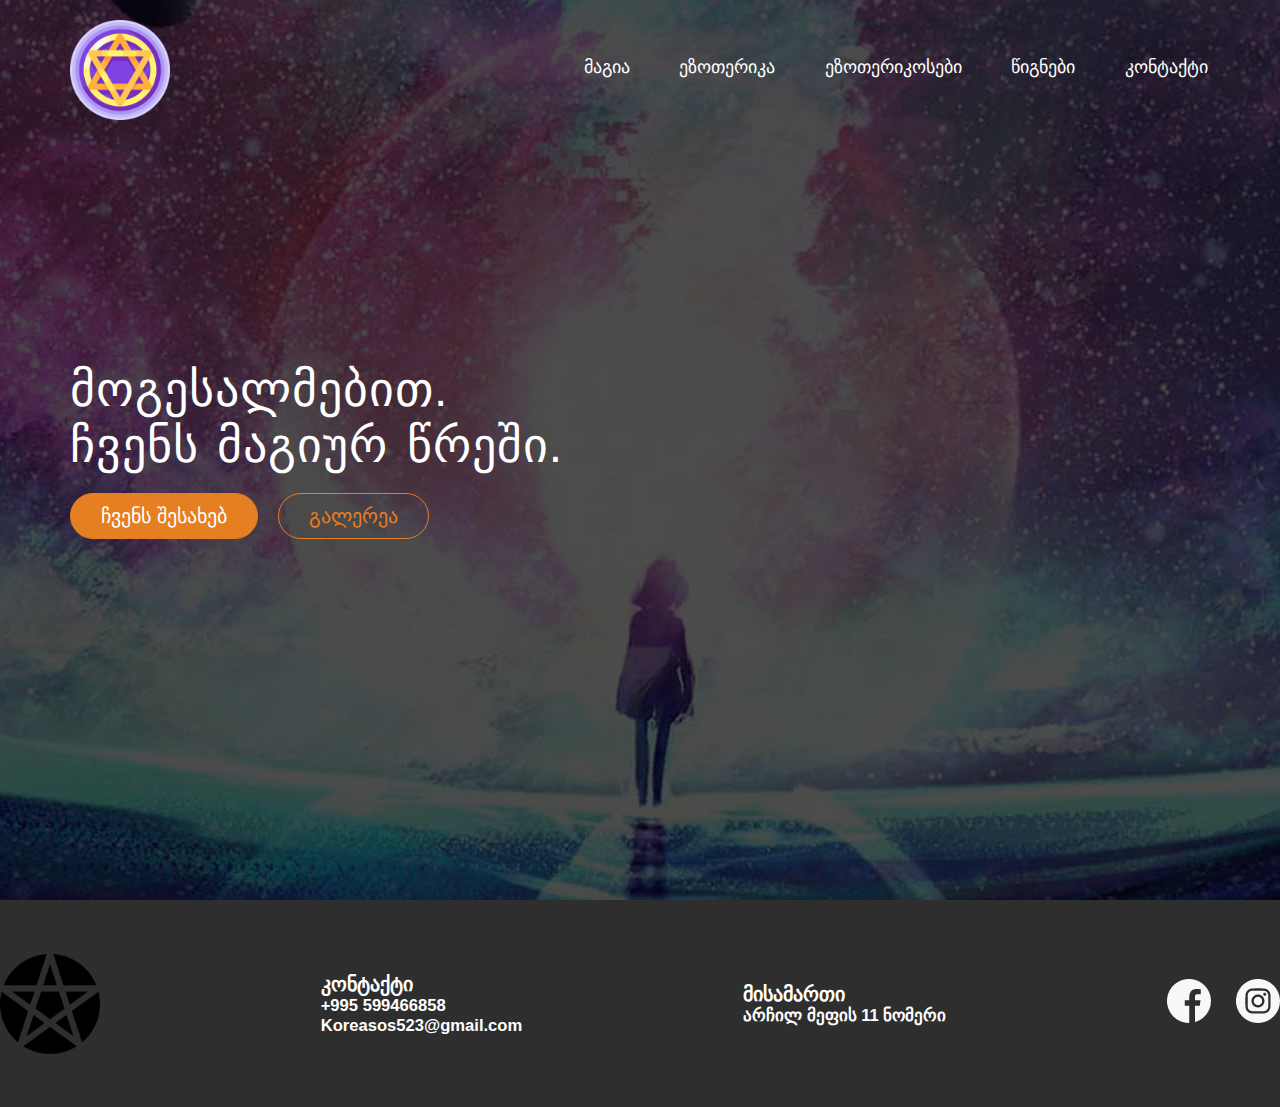
==== index.html @ 178a1616 "განახლება" ====
<!DOCTYPE html>
<html lang="en">
    <head>
<title>magic</title>
<meta name="viewport" content="width=device-width, initial-scale=1">
<link rel="stylesheet" type="text/css" href="styles/normlize.css">
<link rel="stylesheet" type="text/css" href="styles/style.css">
    </head>
<body>
    <header class="index">
        <div class="row">
           <a href="index.html"><img src="img/pentacle (1).png" alt="unilab logo" class="logo"></a>
            <ul class="main-nav">
                <li class="animate__animated animate__bounce"><a href="index2.html">მაგია</a></li>
                <li class="animation2"><a href="index3.html">ეზოთერიკა</a></li>
                <li class="animation3"><a href="index4.html">ეზოთერიკოსები</a></li>
                <li class="animation4"><a href="index5.html">წიგნები</a></li>
                <li class="animation4"><a href="contact.html">კონტაქტი</a></li>
            </ul>
        </div>
        <div class="hero-text-box">
            <h1 class="w3-animate-fading">მოგესალმებით. <br> ჩვენს მაგიურ წრეში.</h1>
            <a href="https://www.facebook.com/OccultGeorgia" class="btn btn-full">ჩვენს შესახებ</a>
            <a href="galery.html" class="btn btn-ghost">გალერეა</a>
        </div> 
    </header>

    <footer>
        <div class="footer_div gameorebadi">
            <img src="img/pentacle.png" alt="rrr" class="logomin">
            <div>
                <h4>კონტაქტი</h4>
                <h5>+995 599466858</h5>
                <a href="https://mail.google.com/mail/u/0/#inbox?compose=CllgCJNvNQjFGpkNcDtqnSPCzmlxxjwsKZnSDVKqdmPbZpZqHjLKzSStwcPPdmpVNcjKJlzXdtL" class="gmaile"><h5>Koreasos523@gmail.com</h5></a>
            </div>
            <div>
                <h4>მისამართი</h4>
                <h5>არჩილ მეფის 11 ნომერი</h5>
            </div>
            <div class="icones">
                <a href="https://www.facebook.com/OccultGeorgia"><img class="fb" src="img/facebook.png" alt="facebook"></a>
                <a href="https://www.instagram.com/invites/contact/?i=n5kjvnh5xqio&utm_content=m6sv474"><img src="img/instagram.png" alt="instagram"></a>
            </div>
        </div>
 
 
    </footer>

</body>
</html>
---- styles/style.css ----
*{
    margin: 0;
    padding: 0;
    box-sizing: border-box;
}

html {
    background-color: aliceblue#fff;
    color: #555555;
    font-family: 'Lato', 'Ariali', sans-serif;
    font-weight: 300;
    font-size: 20px;
    text-rendering: optimizeLegibility;
}


.index{
    background-image:linear-gradient(rgba(0,0,0,0.7),rgba(0,0,0,0.7)), url(../img/backgraund.jpg);
    background-size: cover;
    background-position: center;
    height: 100vh;
}

.row{
    max-width: 1140px;
    margin: 0 auto; /* 0 auto 0 auto */
}

.logo{
    height: 100px;
    width: auto;
    float: left;
    margin-top: 20px;
}

.main-nav{
    float: right;
    list-style: none;
    margin-top: 55px;
}

.main-nav li {
    display: inline-block;
    margin-left: 40px;
    
}
.main-nav li a:link,
.main-nav li a:visited {
    padding: 6px 0;
    color: #fff;
    text-decoration: none;
    font-size: 90%;
    border: 2px solid transparent;
    transition: border-bottom 0.9s;
}

.main-nav li a:hover,
.main-nav li a:active {
   border-bottom: 2px solid #e67e22;
}

/*---headline---*/

h1{ 
    font-weight: 300;
    text-transform: uppercase;
    letter-spacing: 1px;
    margin-top: 0;
    margin-bottom: 20px;
    color: #fff;
    font-size: 240%;
    word-spacing: 4px;
}   

.hero-text-box {
    position: absolute;
    width: 1140px;
    left: 50%;
    top: 50%;
    transform: translate(-50%, -50%);
}


.btn:link,
.btn:visited {
    display: inline-block;
    padding: 10px 30px;
    text-decoration: none;
    font-weight: 300;
    border-radius: 200px;
    transition: backgorund-color 0.2s, border 0.2s, color 0.2s;
    
}

.btn-full:link,
.btn-full:visited {
    background-color: #e67e22;
    border: 1px solid #e67e22;
    color: #fff;
    margin-right: 15px;
}

.btn-ghost:link,
.btn-ghost:visited {
    border: 1px solid #e67e22;
    color: #e67e22;
}

.btn:hover,
.btn:active {
    background-color: #cf6d17;
    
}

.btn-full:link,
.btn-full:visited {
    background-color: 1xp solid #cf6d17;

    
}

.btn-ghost:hover,
.btn-ghost:active {
    border: 1px solid #cf6d17;
    color: #fff
}

.section {
    padding: 80px 0;
}

.head {
    position: absolute;
    padding-left: 30%;
    font-size: 80px;
}

.information1 {
    padding-top: 10%;
}


footer {
    background: #2E2E2E;
    height: 207px;
    width: 100% !important; 
   

}


.footer_div {
    display: flex;
    justify-content: space-between;
    height: 100%;
    align-items: center;
    color: #FFFFFF;

    
}

.logomin {
    width: 100px;
}

.icones {
    display: flex;
}
.fb {
    margin-right: 25px;

}

.gmaile {
    text-decoration: none;
    color: #fff;
}

/*==========================================================================================
=====================================index3===============================================
==========================================================================================*/


.index3{
    background-image:linear-gradient(rgba(0,0,0,0.7),rgba(0,0,0,0.7)), url(../img/arsebuli3.jpg);
    background-size: cover;
    background-position: ;
    height: 100vh;
}


/*==========================================================================================
=====================================index4===============================================
==========================================================================================*/


.index4{
    background-image:linear-gradient(rgba(0,0,0,0.7),rgba(0,0,0,0.7)), url(../img/arsebuli4.gif);
    background-size: cover;
    background-position: center;
    height: 100vh;
}






/*==========================================================================================
=====================================galery===============================================
==========================================================================================*/

.surati {
    display: inline-block;
}
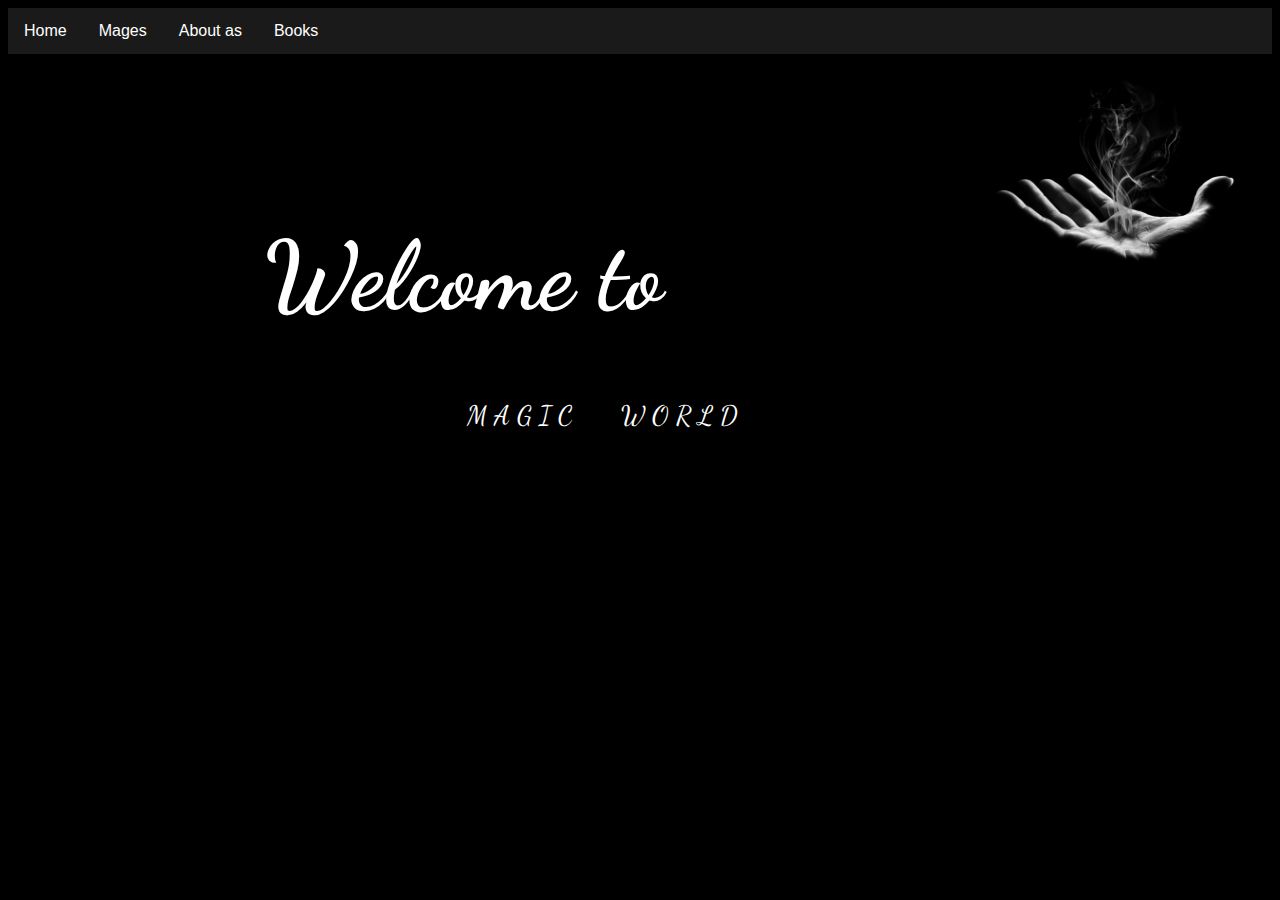
==== commit 14616edf: "update" ====
--- a/index.html
+++ b/index.html
@@ -1,50 +1,33 @@
 <!DOCTYPE html>
-<html lang="en">
+<html>
     <head>
-<title>magic</title>
-<meta name="viewport" content="width=device-width, initial-scale=1">
-<link rel="stylesheet" type="text/css" href="styles/normlize.css">
-<link rel="stylesheet" type="text/css" href="styles/style.css">
+        <title>Jafaridze Ani</title>
+        <link rel="stylesheet" href="css/style.css">
+        <link rel="preconnect" href="https://fonts.googleapis.com">
+        <link rel="preconnect" href="https://fonts.gstatic.com" crossorigin>
+        <link href="https://fonts.googleapis.com/css2?family=Dancing+Script&display=swap" rel="stylesheet">
+
+
     </head>
-<body>
-    <header class="index">
-        <div class="row">
-           <a href="index.html"><img src="img/pentacle (1).png" alt="unilab logo" class="logo"></a>
-            <ul class="main-nav">
-                <li class="animate__animated animate__bounce"><a href="index2.html">მაგია</a></li>
-                <li class="animation2"><a href="index3.html">ეზოთერიკა</a></li>
-                <li class="animation3"><a href="index4.html">ეზოთერიკოსები</a></li>
-                <li class="animation4"><a href="index5.html">წიგნები</a></li>
-                <li class="animation4"><a href="contact.html">კონტაქტი</a></li>
+    <body>
+        <section>
+            <ul>
+                <li><a href="index.html">Home</a></li>
+                <li><a href="index2.html">Mages</a></li>
+                <li><a href="index3.html">About as</a></li>
+                <li><a href="index4.html">Books</a></li>
             </ul>
+        </section>
+        <section >
+            <img id="image" src="image/1430295.jpg" alt="magic">
         </div>
-        <div class="hero-text-box">
-            <h1 class="w3-animate-fading">მოგესალმებით. <br> ჩვენს მაგიურ წრეში.</h1>
-            <a href="https://www.facebook.com/OccultGeorgia" class="btn btn-full">ჩვენს შესახებ</a>
-            <a href="galery.html" class="btn btn-ghost">გალერეა</a>
-        </div> 
-    </header>
-
-    <footer>
-        <div class="footer_div gameorebadi">
-            <img src="img/pentacle.png" alt="rrr" class="logomin">
-            <div>
-                <h4>კონტაქტი</h4>
-                <h5>+995 599466858</h5>
-                <a href="https://mail.google.com/mail/u/0/#inbox?compose=CllgCJNvNQjFGpkNcDtqnSPCzmlxxjwsKZnSDVKqdmPbZpZqHjLKzSStwcPPdmpVNcjKJlzXdtL" class="gmaile"><h5>Koreasos523@gmail.com</h5></a>
+            <div id="conteiner">
+                <h1>Welcome to</h1>
+                <h2>M A G I C   &nbsp; &nbsp; &nbsp;  W O R L D</h2>
             </div>
-            <div>
-                <h4>მისამართი</h4>
-                <h5>არჩილ მეფის 11 ნომერი</h5>
-            </div>
-            <div class="icones">
-                <a href="https://www.facebook.com/OccultGeorgia"><img class="fb" src="img/facebook.png" alt="facebook"></a>
-                <a href="https://www.instagram.com/invites/contact/?i=n5kjvnh5xqio&utm_content=m6sv474"><img src="img/instagram.png" alt="instagram"></a>
-            </div>
-        </div>
- 
- 
-    </footer>
-
-</body>
+        </section>
+        <footer>
+        <p> Lorem, ipsum dolor sit amet Lorem, ipsum dolor sit amet Lorem, ipsum dolor sit amet  </p>
+        </footer>
+    </body>
 </html>--- a/css/style.css
+++ b/css/style.css
@@ -0,0 +1,150 @@
+body {
+    background-color: black;
+    
+}
+ul {
+    font-family: arial;
+    list-style-type: none;
+    margin: 0;
+    padding: 0;
+    overflow: hidden;
+    background-color:#1a1a1a ;
+}
+
+li {
+    float:left;
+}
+
+li a {
+    display: block;
+    color: white;
+    text-align: center;
+    padding: 14px 16px;
+    text-decoration: none;
+}
+
+li a:hover {
+    background-color: black;
+}
+
+#image {
+    
+    float: right;
+   height: 30%;
+   width: 30%;
+   
+}
+
+h1 {
+   font-size: 600%;
+   font-family: 'Dancing Script', cursive;
+}
+h2 {
+    font-family: 'Dancing Script', cursive;
+    font-size: 20pt;
+    font-weight: lighter;
+}
+
+h3 {
+    color: white;
+    font-family: arial;
+    text-align: center;
+    font-size: 20pt;
+    font-weight: lighter;
+    
+}
+
+h1,h2 {
+    color: white;
+    text-align: center;
+}
+
+#conteiner {
+    padding: 8%;
+    padding-left: 2%;
+}
+
+#img-gal {
+    padding: 2.5%;
+}
+
+#about {
+    width: 100%;
+    height: 100vh;
+    background-color: #161922;
+    display: flex;
+    justify-content: center;
+    align-items: center;
+}
+
+#about #content img {
+    height: auto;
+    width: 40%;
+    max-width: 100%
+}
+
+#text {
+    width: 550px;
+    max-width: 100%;
+    padding: 0 10px ;
+}
+
+#content {
+    width: 1280px;
+    max-width: 95%;
+    margin: 0 auto;
+    display: flex;
+    flex-wrap: wrap;
+    align-items: center;
+    justify-content: space-around;
+
+}
+
+#text h4 {
+    
+    color: #ffcc74;
+    font-size: 85px;
+    margin-bottom: 20px;
+    text-transform: capitalize;
+}
+
+#text h5 {
+    font-family: 'Dancing Script', cursive;
+    color: white;
+    font-size: 25px;
+    margin-bottom: 25px;
+    text-transform: capitalize;
+    letter-spacing: 20px;
+}
+
+#text p {
+    font-family: 'Dancing Script', cursive;
+    color:#c0c4d6;
+    font-size: 18px;
+    line-height: 28px;
+    letter-spacing: 1px;
+    margin-bottom: 45px;
+}
+
+button {
+    background-color: #ffcc74;
+    color: black;
+    border: 2px solid transparent;
+    text-decoration: none;
+    padding: 10px 30px;
+    border-radius: 30px;
+    font-size: 17px;
+    font-weight: bold;
+
+}
+
+
+button:hover {
+    transform: scale(1.2);
+    background-color: transparent;
+    border: 2px solid #ffcc74;
+    color: #ffcc74;
+    transition: .4s;
+    cursor: pointer;
+}
+
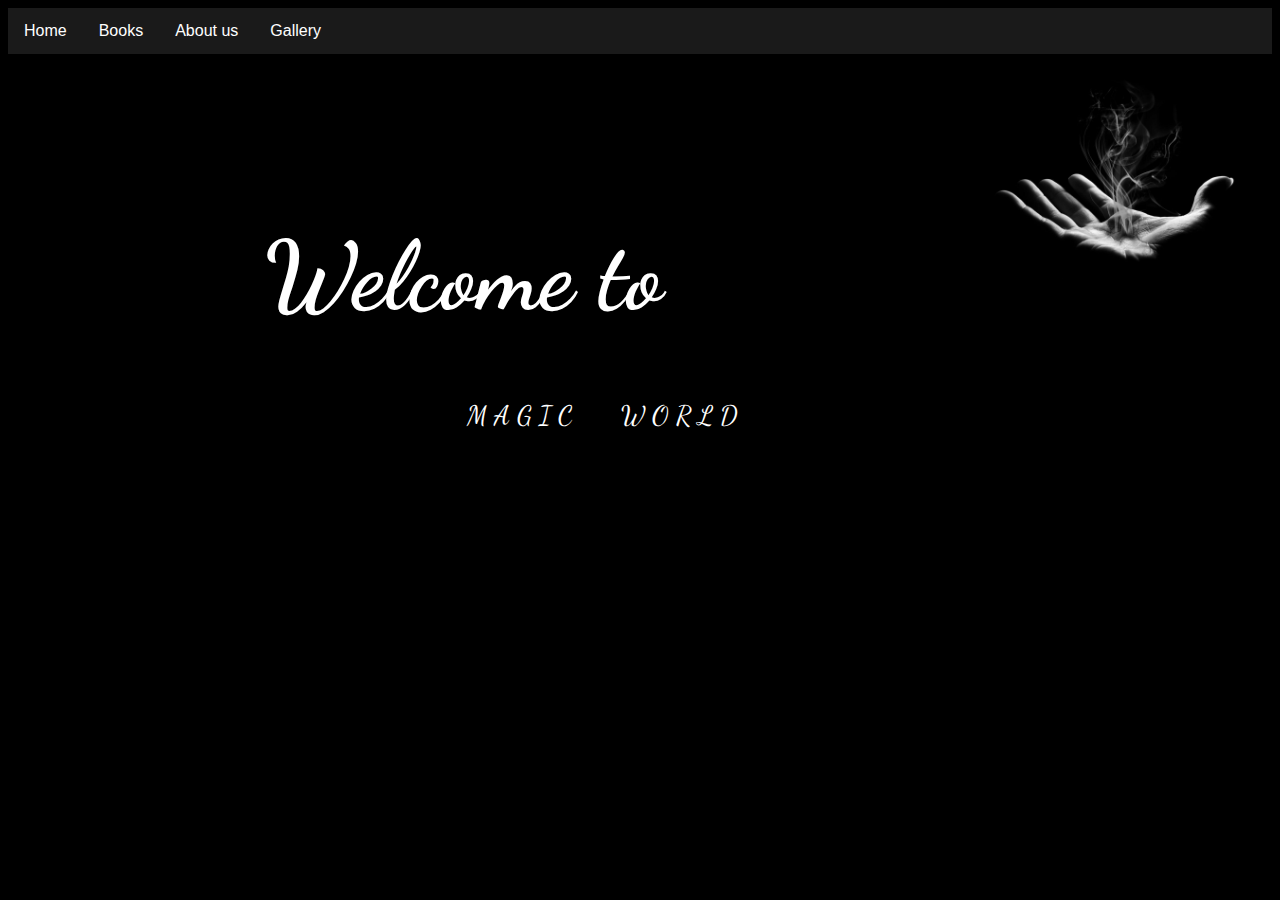
==== commit 546ce6f3: "upadte" ====
--- a/index.html
+++ b/index.html
@@ -1,7 +1,16 @@
 <!DOCTYPE html>
 <html>
     <head>
-        <title>Jafaridze Ani</title>
+         <!-- Global site tag (gtag.js) - Google Analytics -->
+<script async src="https://www.googletagmanager.com/gtag/js?id=G-Y2PQ9XFK5Y"></script>
+<script>
+  window.dataLayer = window.dataLayer || [];
+  function gtag(){dataLayer.push(arguments);}
+  gtag('js', new Date());
+
+  gtag('config', 'G-Y2PQ9XFK5Y');
+</script>
+        <title>M A G I C I A N</title>
         <link rel="stylesheet" href="css/style.css">
         <link rel="preconnect" href="https://fonts.googleapis.com">
         <link rel="preconnect" href="https://fonts.gstatic.com" crossorigin>
@@ -13,9 +22,9 @@
         <section>
             <ul>
                 <li><a href="index.html">Home</a></li>
-                <li><a href="index2.html">Mages</a></li>
-                <li><a href="index3.html">About as</a></li>
-                <li><a href="index4.html">Books</a></li>
+                <li><a href="index5.html">Books</a></li>
+                <li><a href="index3.html">About us</a></li>
+                <li><a href="index2.html">Gallery</a></li>
             </ul>
         </section>
         <section >
--- a/css/style.css
+++ b/css/style.css
@@ -148,3 +148,5 @@
     cursor: pointer;
 }
 
+
+
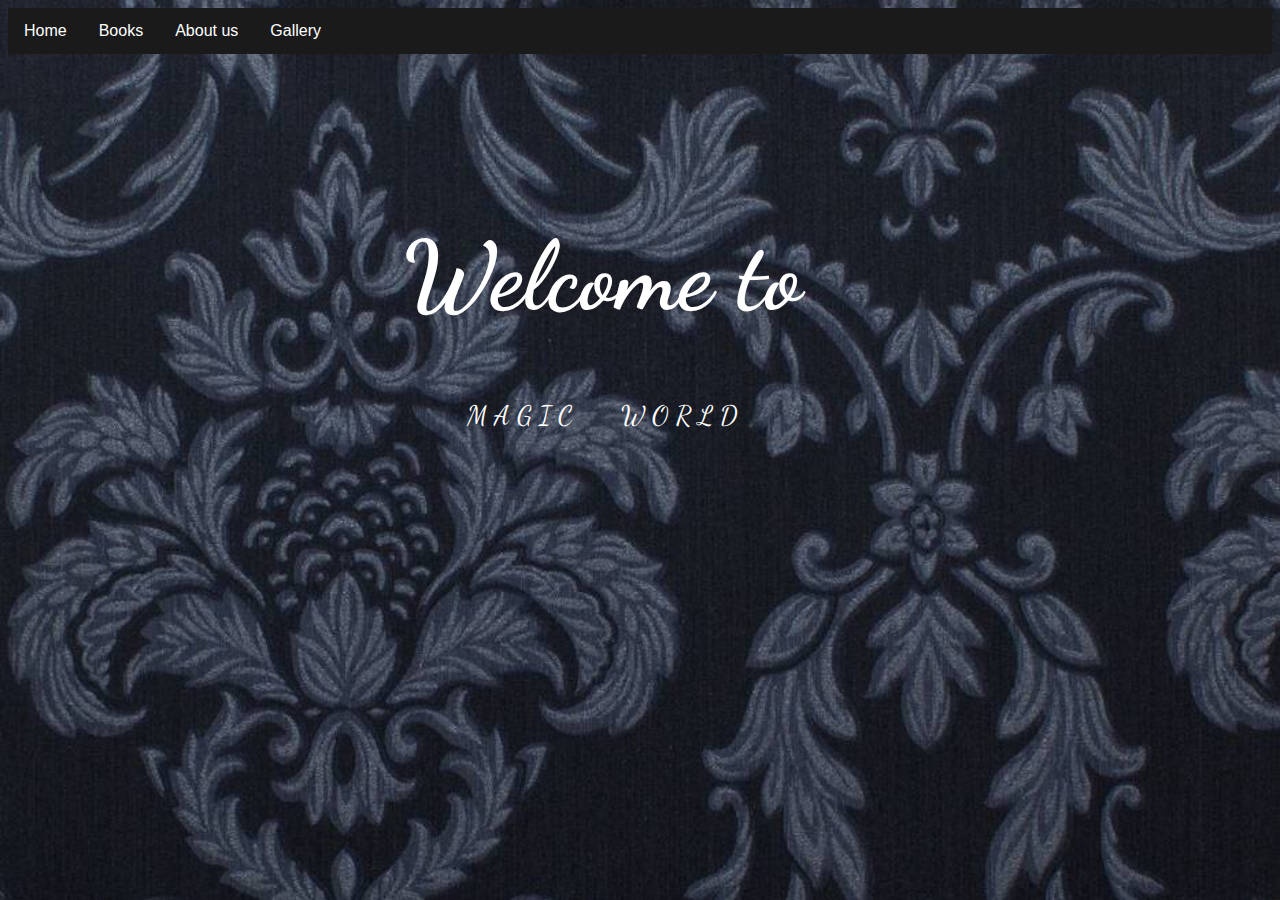
==== commit 94ccf997: "ganaxleba" ====
--- a/index.html
+++ b/index.html
@@ -18,7 +18,7 @@
 
 
     </head>
-    <body>
+    <body class="home">
         <section>
             <ul>
                 <li><a href="index.html">Home</a></li>
@@ -28,7 +28,7 @@
             </ul>
         </section>
         <section >
-            <img id="image" src="image/1430295.jpg" alt="magic">
+            
         </div>
             <div id="conteiner">
                 <h1>Welcome to</h1>
@@ -36,7 +36,7 @@
             </div>
         </section>
         <footer>
-        <p> Lorem, ipsum dolor sit amet Lorem, ipsum dolor sit amet Lorem, ipsum dolor sit amet  </p>
+        <p>   </p>
         </footer>
     </body>
 </html>--- a/css/style.css
+++ b/css/style.css
@@ -1,7 +1,25 @@
-body {
-    background-color: black;
-    
+.home {
+    background: url(../image/3/2.jpg);
+    background-size: 100%;
 }
+
+.Gallery{
+    background: url(../image/3/3.jpg);
+    background-size: 100%;
+}
+
+.about {
+    background: url(../image/3/6.jpg);
+    background-size: 100%;
+}
+
+.booksss {
+    background: url(../image/3/5.jpg);
+    background-size: 100%;
+
+}
+
+
 ul {
     font-family: arial;
     list-style-type: none;
@@ -71,7 +89,7 @@
 #about {
     width: 100%;
     height: 100vh;
-    background-color: #161922;
+    background-color: ;
     display: flex;
     justify-content: center;
     align-items: center;
